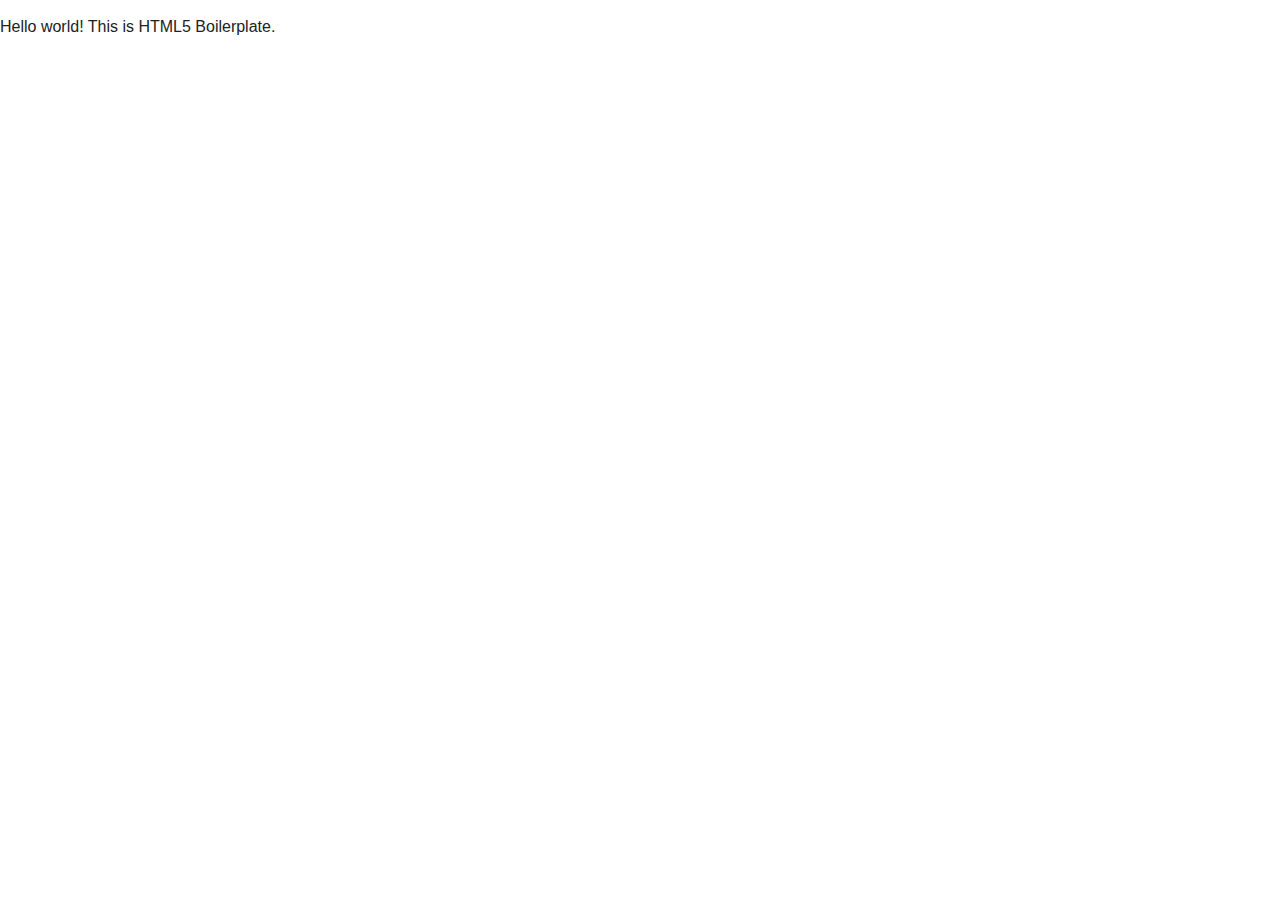
==== index.html @ 3427afd8 "Add Readme.txt" ====
<!doctype html>
<html class="no-js" lang="">
    <head>
        <meta charset="utf-8">
        <meta http-equiv="x-ua-compatible" content="ie=edge">
        <title></title>
        <meta name="description" content="">
        <meta name="viewport" content="width=device-width, initial-scale=1">

        <link rel="apple-touch-icon" href="apple-touch-icon.png">
        <!-- Place favicon.ico in the root directory -->

        <link rel="stylesheet" href="css/normalize.css">
        <link rel="stylesheet" href="css/main.css">
        <script src="js/vendor/modernizr-2.8.3.min.js"></script>
    </head>
    <body>
        <!--[if lt IE 8]>
            <p class="browserupgrade">You are using an <strong>outdated</strong> browser. Please <a href="http://browsehappy.com/">upgrade your browser</a> to improve your experience.</p>
        <![endif]-->

        <!-- Add your site or application content here -->
        <p>Hello world! This is HTML5 Boilerplate.</p>

        <script src="https://code.jquery.com/jquery-1.12.0.min.js"></script>
        <script>window.jQuery || document.write('<script src="js/vendor/jquery-1.12.0.min.js"><\/script>')</script>
        <script src="js/plugins.js"></script>
        <script src="js/main.js"></script>

        <!-- Google Analytics: change UA-XXXXX-X to be your site's ID. -->
        <script>
            (function(b,o,i,l,e,r){b.GoogleAnalyticsObject=l;b[l]||(b[l]=
            function(){(b[l].q=b[l].q||[]).push(arguments)});b[l].l=+new Date;
            e=o.createElement(i);r=o.getElementsByTagName(i)[0];
            e.src='https://www.google-analytics.com/analytics.js';
            r.parentNode.insertBefore(e,r)}(window,document,'script','ga'));
            ga('create','UA-XXXXX-X','auto');ga('send','pageview');
        </script>
    </body>
</html>
---- css/main.css ----
/*! HTML5 Boilerplate v5.3.0 | MIT License | https://html5boilerplate.com/ */

/*
 * What follows is the result of much research on cross-browser styling.
 * Credit left inline and big thanks to Nicolas Gallagher, Jonathan Neal,
 * Kroc Camen, and the H5BP dev community and team.
 */

/* ==========================================================================
   Base styles: opinionated defaults
   ========================================================================== */

html {
    color: #222;
    font-size: 1em;
    line-height: 1.4;
}

/*
 * Remove text-shadow in selection highlight:
 * https://twitter.com/miketaylr/status/12228805301
 *
 * These selection rule sets have to be separate.
 * Customize the background color to match your design.
 */

::-moz-selection {
    background: #b3d4fc;
    text-shadow: none;
}

::selection {
    background: #b3d4fc;
    text-shadow: none;
}

/*
 * A better looking default horizontal rule
 */

hr {
    display: block;
    height: 1px;
    border: 0;
    border-top: 1px solid #ccc;
    margin: 1em 0;
    padding: 0;
}

/*
 * Remove the gap between audio, canvas, iframes,
 * images, videos and the bottom of their containers:
 * https://github.com/h5bp/html5-boilerplate/issues/440
 */

audio,
canvas,
iframe,
img,
svg,
video {
    vertical-align: middle;
}

/*
 * Remove default fieldset styles.
 */

fieldset {
    border: 0;
    margin: 0;
    padding: 0;
}

/*
 * Allow only vertical resizing of textareas.
 */

textarea {
    resize: vertical;
}

/* ==========================================================================
   Browser Upgrade Prompt
   ========================================================================== */

.browserupgrade {
    margin: 0.2em 0;
    background: #ccc;
    color: #000;
    padding: 0.2em 0;
}

/* ==========================================================================
   Author's custom styles
   ========================================================================== */

















/* ==========================================================================
   Helper classes
   ========================================================================== */

/*
 * Hide visually and from screen readers
 */

.hidden {
    display: none !important;
}

/*
 * Hide only visually, but have it available for screen readers:
 * http://snook.ca/archives/html_and_css/hiding-content-for-accessibility
 */

.visuallyhidden {
    border: 0;
    clip: rect(0 0 0 0);
    height: 1px;
    margin: -1px;
    overflow: hidden;
    padding: 0;
    position: absolute;
    width: 1px;
}

/*
 * Extends the .visuallyhidden class to allow the element
 * to be focusable when navigated to via the keyboard:
 * https://www.drupal.org/node/897638
 */

.visuallyhidden.focusable:active,
.visuallyhidden.focusable:focus {
    clip: auto;
    height: auto;
    margin: 0;
    overflow: visible;
    position: static;
    width: auto;
}

/*
 * Hide visually and from screen readers, but maintain layout
 */

.invisible {
    visibility: hidden;
}

/*
 * Clearfix: contain floats
 *
 * For modern browsers
 * 1. The space content is one way to avoid an Opera bug when the
 *    `contenteditable` attribute is included anywhere else in the document.
 *    Otherwise it causes space to appear at the top and bottom of elements
 *    that receive the `clearfix` class.
 * 2. The use of `table` rather than `block` is only necessary if using
 *    `:before` to contain the top-margins of child elements.
 */

.clearfix:before,
.clearfix:after {
    content: " "; /* 1 */
    display: table; /* 2 */
}

.clearfix:after {
    clear: both;
}

/* ==========================================================================
   EXAMPLE Media Queries for Responsive Design.
   These examples override the primary ('mobile first') styles.
   Modify as content requires.
   ========================================================================== */

@media only screen and (min-width: 35em) {
    /* Style adjustments for viewports that meet the condition */
}

@media print,
       (-webkit-min-device-pixel-ratio: 1.25),
       (min-resolution: 1.25dppx),
       (min-resolution: 120dpi) {
    /* Style adjustments for high resolution devices */
}

/* ==========================================================================
   Print styles.
   Inlined to avoid the additional HTTP request:
   http://www.phpied.com/delay-loading-your-print-css/
   ========================================================================== */

@media print {
    *,
    *:before,
    *:after,
    *:first-letter,
    *:first-line {
        background: transparent !important;
        color: #000 !important; /* Black prints faster:
                                   http://www.sanbeiji.com/archives/953 */
        box-shadow: none !important;
        text-shadow: none !important;
    }

    a,
    a:visited {
        text-decoration: underline;
    }

    a[href]:after {
        content: " (" attr(href) ")";
    }

    abbr[title]:after {
        content: " (" attr(title) ")";
    }

    /*
     * Don't show links that are fragment identifiers,
     * or use the `javascript:` pseudo protocol
     */

    a[href^="#"]:after,
    a[href^="javascript:"]:after {
        content: "";
    }

    pre,
    blockquote {
        border: 1px solid #999;
        page-break-inside: avoid;
    }

    /*
     * Printing Tables:
     * http://css-discuss.incutio.com/wiki/Printing_Tables
     */

    thead {
        display: table-header-group;
    }

    tr,
    img {
        page-break-inside: avoid;
    }

    img {
        max-width: 100% !important;
    }

    p,
    h2,
    h3 {
        orphans: 3;
        widows: 3;
    }

    h2,
    h3 {
        page-break-after: avoid;
    }
}
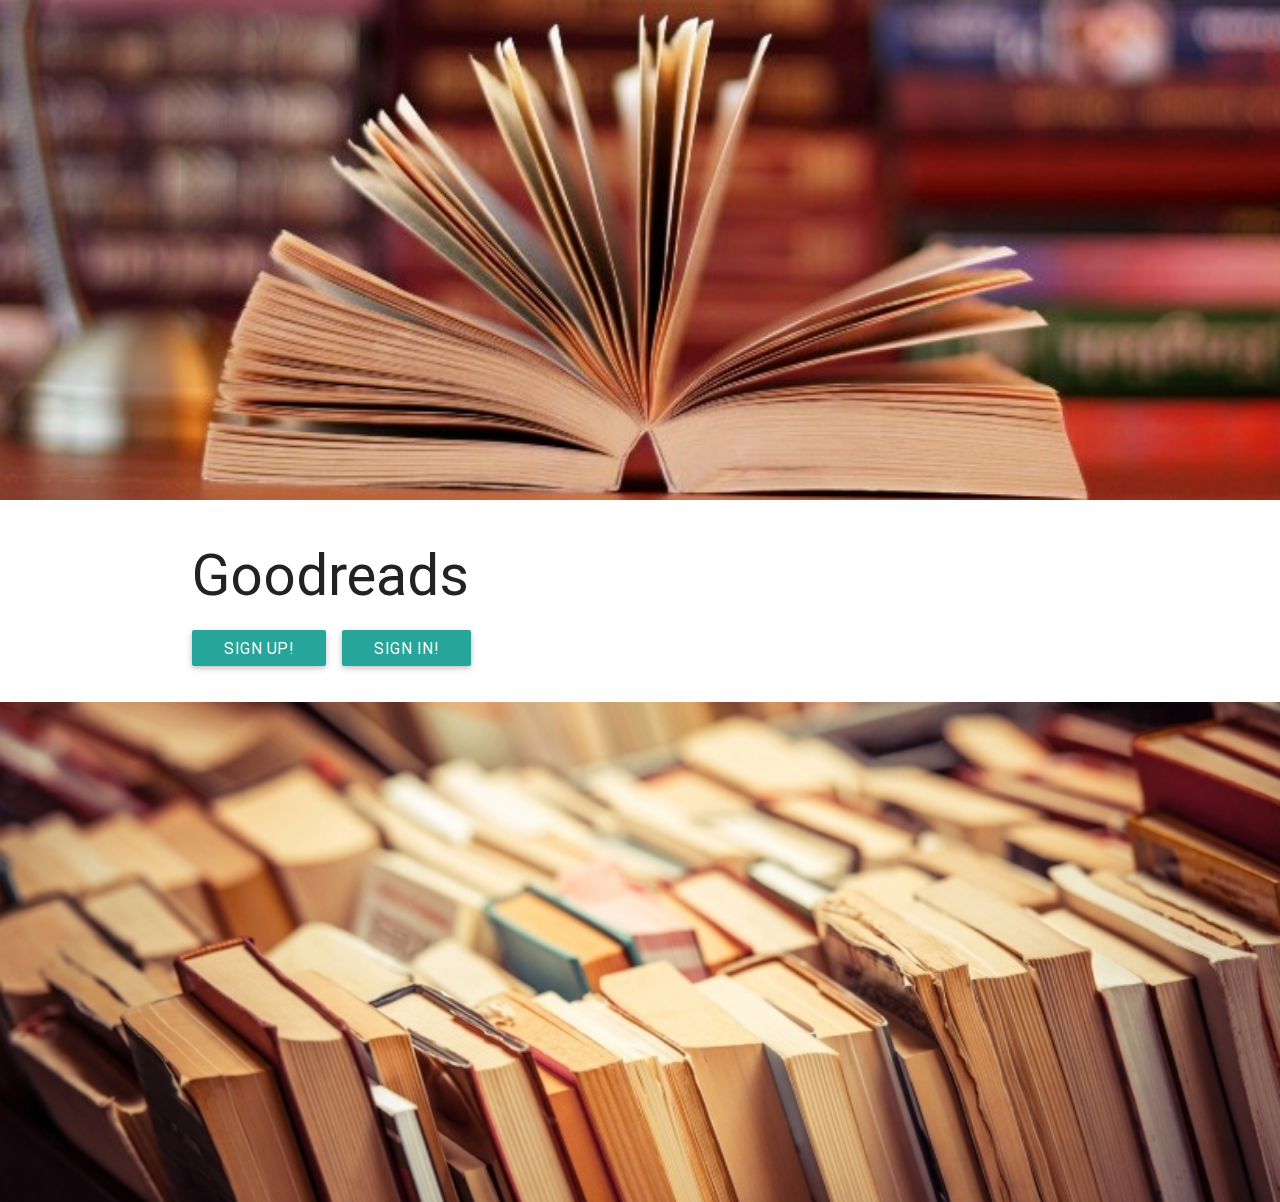
==== commit 85e48f81: "First commit" ====
--- a/index.html
+++ b/index.html
@@ -1,40 +1,115 @@
 <!doctype html>
 <html class="no-js" lang="">
-    <head>
-        <meta charset="utf-8">
-        <meta http-equiv="x-ua-compatible" content="ie=edge">
-        <title></title>
-        <meta name="description" content="">
-        <meta name="viewport" content="width=device-width, initial-scale=1">
+<head>
+    <meta charset="utf-8">
+    <meta http-equiv="x-ua-compatible" content="ie=edge">
+    <title></title>
+    <meta name="description" content="">
+    <meta name="viewport" content="width=device-width, initial-scale=1">
 
-        <link rel="apple-touch-icon" href="apple-touch-icon.png">
-        <!-- Place favicon.ico in the root directory -->
+    <link rel="apple-touch-icon" href="apple-touch-icon.png">
+    <!-- Place favicon.ico in the root directory -->
 
-        <link rel="stylesheet" href="css/normalize.css">
-        <link rel="stylesheet" href="css/main.css">
-        <script src="js/vendor/modernizr-2.8.3.min.js"></script>
-    </head>
-    <body>
-        <!--[if lt IE 8]>
-            <p class="browserupgrade">You are using an <strong>outdated</strong> browser. Please <a href="http://browsehappy.com/">upgrade your browser</a> to improve your experience.</p>
-        <![endif]-->
+    <link rel="stylesheet" href="css/normalize.css">
+    <link href="http://fonts.googleapis.com/icon?family=Material+Icons" rel="stylesheet">
+    <!--Import materialize.css-->
+    <link type="text/css" rel="stylesheet" href="css/materialize.min.css"  media="screen,projection"/>
 
-        <!-- Add your site or application content here -->
-        <p>Hello world! This is HTML5 Boilerplate.</p>
+    <!--Let browser know website is optimized for mobile-->
+    <meta name="viewport" content="width=device-width, initial-scale=1.0"/>
+    <link rel="stylesheet" href="css/main.css">
+    <script src="js/vendor/modernizr-2.8.3.min.js"></script>
+    <script type="text/javascript" src="js/handlebars-v4.0.5.js"></script>
+</head>
+<body>
+    <div class="parallax-container">
+        <div class="parallax"><img src="img/book2.jpg"></div>
+    </div>
+    <div class="section white">
+        <div class="row container">
+          <h2 class="header">Goodreads</h2>
+          
+              <a class="waves-effect waves-light btn modal-trigger" href="#signupmodal">Sign Up!</a>
+              <!-- <div class="row"> -->
+                  
+                      <div id="signupmodal" class="modal">
+                        <form class="col s12" action="php/php_signup.php" method="post">
+                        <div class="modal-content">
+                          <h4>Sign Up</h4>
+                          <div class="row">
+                            <div class="input-field col s12">
+                              <input id="name" name="name" type="text" class="validate" required>
+                              <label for="name">Name</label>
+                            </div>
+                            
+                          </div>
+                          <div class="row">
+                            <div class="input-field col s12">
+                              <input id="password" name="password" type="password" class="validate" required>
+                              <label for="password">Password</label>
+                            </div>
+                          </div>
+                          <div class="row">
+                            <div class="input-field col s12">
+                              <input id="email" name="email" type="email" class="validate" required>
+                              <label for="email">Email</label>
+                            </div>
+                          </div>
+                        </div>
+                        <div class="modal-footer">
+                           <!--<a href="#!" class=" modal-action modal-close waves-effect waves-green btn-flat">Agree</a>-->
+                          <button class="btn waves-effect waves-light" type="submit" name="action">Submit
+                          <i class="material-icons right">send</i>
+                        </div>
+                      </form>
+                      </div>
+                      &nbsp&nbsp
+                  
+              <!-- </div> -->
+              <a class="waves-effect waves-light btn modal-trigger" href="#signinmodal">Sign In!</a>
+              <!-- <div class="row"> -->
+                  
+                      <div id="signinmodal" class="modal">
+                        <form class="col s12" action="php/php_login.php" method="post">
+                        <div class="modal-content">
+                          <h4>Sign In</h4>
+                          <div class="row">
+                            <div class="input-field col s12">
+                              <input id="email" name="email" type="email" class="validate" required>
+                              <label for="email">Email</label>
+                            </div>
+                          </div>
+                          <div class="row">
+                            <div class="input-field col s12">
+                              <input id="password" name="password" type="password" class="validate" required>
+                              <label for="password">Password</label>
+                            </div>
+                          </div>
+                        </div>
+                        <div class="modal-footer">
+                            <button class="btn waves-effect waves-light" type="submit" name="action">Submit
+                          <i class="material-icons right">send</i>
+                        </div>
+                        </form>
+                      </div>
+                  
+              <!-- </div> -->
+          
+        </div>
+    </div>
+    <div class="parallax-container">
+    <div class="parallax"><img src="img/book1.jpg"></div>
 
-        <script src="https://code.jquery.com/jquery-1.12.0.min.js"></script>
-        <script>window.jQuery || document.write('<script src="js/vendor/jquery-1.12.0.min.js"><\/script>')</script>
-        <script src="js/plugins.js"></script>
-        <script src="js/main.js"></script>
+</div>
 
-        <!-- Google Analytics: change UA-XXXXX-X to be your site's ID. -->
-        <script>
-            (function(b,o,i,l,e,r){b.GoogleAnalyticsObject=l;b[l]||(b[l]=
-            function(){(b[l].q=b[l].q||[]).push(arguments)});b[l].l=+new Date;
-            e=o.createElement(i);r=o.getElementsByTagName(i)[0];
-            e.src='https://www.google-analytics.com/analytics.js';
-            r.parentNode.insertBefore(e,r)}(window,document,'script','ga'));
-            ga('create','UA-XXXXX-X','auto');ga('send','pageview');
-        </script>
-    </body>
+
+<script src="https://code.jquery.com/jquery-1.12.0.min.js"></script>
+
+<script type="text/javascript" src="https://code.jquery.com/jquery-2.1.1.min.js"></script>
+<script type="text/javascript" src="js/materialize.min.js"></script>
+<script>window.jQuery || document.write('<script src="js/vendor/jquery-1.12.0.min.js"><\/script>')</script>
+<script src="js/plugins.js"></script>
+<script src="js/main.js"></script>
+
+</body>
 </html>
--- a/css/main.css
+++ b/css/main.css
@@ -14,7 +14,8 @@
     color: #222;
     font-size: 1em;
     line-height: 1.4;
-}
+    background-image: url("../img/bg.jpg");
+
 
 /*
  * Remove text-shadow in selection highlight:
@@ -94,15 +95,6 @@
 /* ==========================================================================
    Author's custom styles
    ========================================================================== */
-
-
-
-
-
-
-
-
-
 
 
 
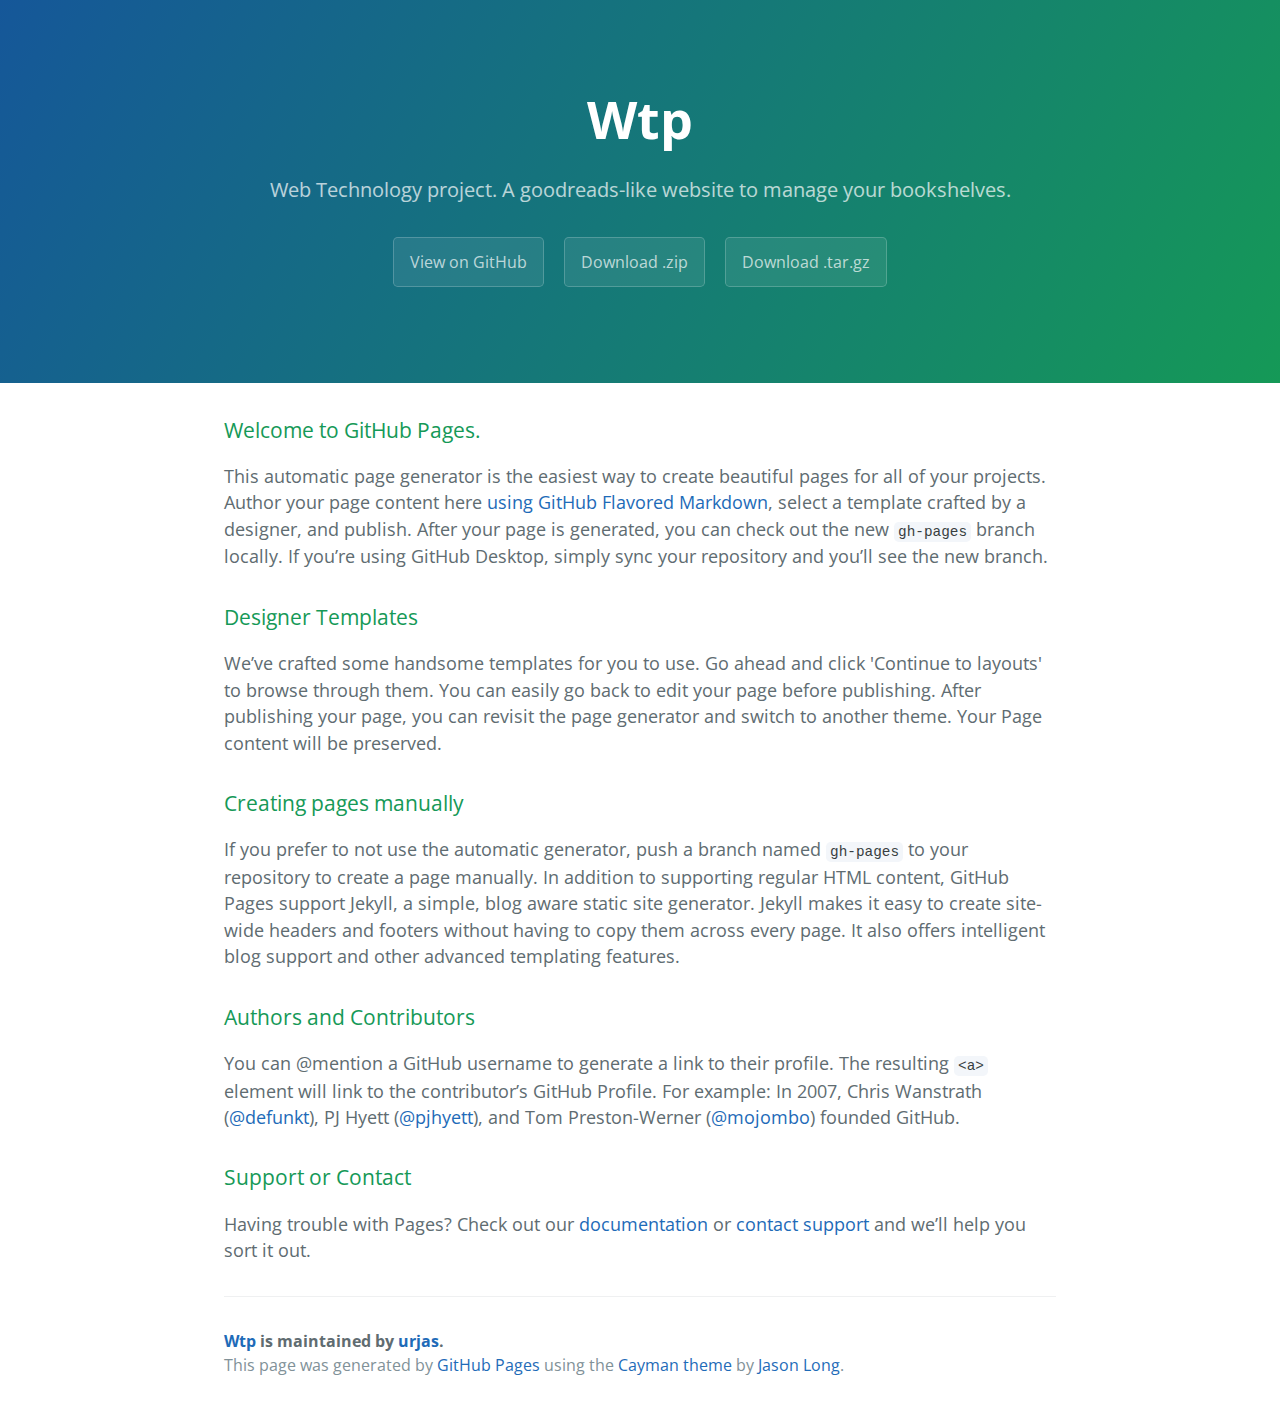
==== commit 49cea329: "Create gh-pages branch via GitHub" ====
--- a/index.html
+++ b/index.html
@@ -1,115 +1,57 @@
-<!doctype html>
-<html class="no-js" lang="">
-<head>
-    <meta charset="utf-8">
-    <meta http-equiv="x-ua-compatible" content="ie=edge">
-    <title></title>
-    <meta name="description" content="">
+<!DOCTYPE html>
+<html lang="en-us">
+  <head>
+    <meta charset="UTF-8">
+    <title>Wtp by urjas</title>
     <meta name="viewport" content="width=device-width, initial-scale=1">
+    <link rel="stylesheet" type="text/css" href="stylesheets/normalize.css" media="screen">
+    <link href='https://fonts.googleapis.com/css?family=Open+Sans:400,700' rel='stylesheet' type='text/css'>
+    <link rel="stylesheet" type="text/css" href="stylesheets/stylesheet.css" media="screen">
+    <link rel="stylesheet" type="text/css" href="stylesheets/github-light.css" media="screen">
+  </head>
+  <body>
+    <section class="page-header">
+      <h1 class="project-name">Wtp</h1>
+      <h2 class="project-tagline">Web Technology project. A goodreads-like website to manage your bookshelves. </h2>
+      <a href="https://github.com/urjas/wtp" class="btn">View on GitHub</a>
+      <a href="https://github.com/urjas/wtp/zipball/master" class="btn">Download .zip</a>
+      <a href="https://github.com/urjas/wtp/tarball/master" class="btn">Download .tar.gz</a>
+    </section>
 
-    <link rel="apple-touch-icon" href="apple-touch-icon.png">
-    <!-- Place favicon.ico in the root directory -->
+    <section class="main-content">
+      <h3>
+<a id="welcome-to-github-pages" class="anchor" href="#welcome-to-github-pages" aria-hidden="true"><span aria-hidden="true" class="octicon octicon-link"></span></a>Welcome to GitHub Pages.</h3>
 
-    <link rel="stylesheet" href="css/normalize.css">
-    <link href="http://fonts.googleapis.com/icon?family=Material+Icons" rel="stylesheet">
-    <!--Import materialize.css-->
-    <link type="text/css" rel="stylesheet" href="css/materialize.min.css"  media="screen,projection"/>
+<p>This automatic page generator is the easiest way to create beautiful pages for all of your projects. Author your page content here <a href="https://guides.github.com/features/mastering-markdown/">using GitHub Flavored Markdown</a>, select a template crafted by a designer, and publish. After your page is generated, you can check out the new <code>gh-pages</code> branch locally. If you’re using GitHub Desktop, simply sync your repository and you’ll see the new branch.</p>
 
-    <!--Let browser know website is optimized for mobile-->
-    <meta name="viewport" content="width=device-width, initial-scale=1.0"/>
-    <link rel="stylesheet" href="css/main.css">
-    <script src="js/vendor/modernizr-2.8.3.min.js"></script>
-    <script type="text/javascript" src="js/handlebars-v4.0.5.js"></script>
-</head>
-<body>
-    <div class="parallax-container">
-        <div class="parallax"><img src="img/book2.jpg"></div>
-    </div>
-    <div class="section white">
-        <div class="row container">
-          <h2 class="header">Goodreads</h2>
-          
-              <a class="waves-effect waves-light btn modal-trigger" href="#signupmodal">Sign Up!</a>
-              <!-- <div class="row"> -->
-                  
-                      <div id="signupmodal" class="modal">
-                        <form class="col s12" action="php/php_signup.php" method="post">
-                        <div class="modal-content">
-                          <h4>Sign Up</h4>
-                          <div class="row">
-                            <div class="input-field col s12">
-                              <input id="name" name="name" type="text" class="validate" required>
-                              <label for="name">Name</label>
-                            </div>
-                            
-                          </div>
-                          <div class="row">
-                            <div class="input-field col s12">
-                              <input id="password" name="password" type="password" class="validate" required>
-                              <label for="password">Password</label>
-                            </div>
-                          </div>
-                          <div class="row">
-                            <div class="input-field col s12">
-                              <input id="email" name="email" type="email" class="validate" required>
-                              <label for="email">Email</label>
-                            </div>
-                          </div>
-                        </div>
-                        <div class="modal-footer">
-                           <!--<a href="#!" class=" modal-action modal-close waves-effect waves-green btn-flat">Agree</a>-->
-                          <button class="btn waves-effect waves-light" type="submit" name="action">Submit
-                          <i class="material-icons right">send</i>
-                        </div>
-                      </form>
-                      </div>
-                      &nbsp&nbsp
-                  
-              <!-- </div> -->
-              <a class="waves-effect waves-light btn modal-trigger" href="#signinmodal">Sign In!</a>
-              <!-- <div class="row"> -->
-                  
-                      <div id="signinmodal" class="modal">
-                        <form class="col s12" action="php/php_login.php" method="post">
-                        <div class="modal-content">
-                          <h4>Sign In</h4>
-                          <div class="row">
-                            <div class="input-field col s12">
-                              <input id="email" name="email" type="email" class="validate" required>
-                              <label for="email">Email</label>
-                            </div>
-                          </div>
-                          <div class="row">
-                            <div class="input-field col s12">
-                              <input id="password" name="password" type="password" class="validate" required>
-                              <label for="password">Password</label>
-                            </div>
-                          </div>
-                        </div>
-                        <div class="modal-footer">
-                            <button class="btn waves-effect waves-light" type="submit" name="action">Submit
-                          <i class="material-icons right">send</i>
-                        </div>
-                        </form>
-                      </div>
-                  
-              <!-- </div> -->
-          
-        </div>
-    </div>
-    <div class="parallax-container">
-    <div class="parallax"><img src="img/book1.jpg"></div>
+<h3>
+<a id="designer-templates" class="anchor" href="#designer-templates" aria-hidden="true"><span aria-hidden="true" class="octicon octicon-link"></span></a>Designer Templates</h3>
 
-</div>
+<p>We’ve crafted some handsome templates for you to use. Go ahead and click 'Continue to layouts' to browse through them. You can easily go back to edit your page before publishing. After publishing your page, you can revisit the page generator and switch to another theme. Your Page content will be preserved.</p>
 
+<h3>
+<a id="creating-pages-manually" class="anchor" href="#creating-pages-manually" aria-hidden="true"><span aria-hidden="true" class="octicon octicon-link"></span></a>Creating pages manually</h3>
 
-<script src="https://code.jquery.com/jquery-1.12.0.min.js"></script>
+<p>If you prefer to not use the automatic generator, push a branch named <code>gh-pages</code> to your repository to create a page manually. In addition to supporting regular HTML content, GitHub Pages support Jekyll, a simple, blog aware static site generator. Jekyll makes it easy to create site-wide headers and footers without having to copy them across every page. It also offers intelligent blog support and other advanced templating features.</p>
 
-<script type="text/javascript" src="https://code.jquery.com/jquery-2.1.1.min.js"></script>
-<script type="text/javascript" src="js/materialize.min.js"></script>
-<script>window.jQuery || document.write('<script src="js/vendor/jquery-1.12.0.min.js"><\/script>')</script>
-<script src="js/plugins.js"></script>
-<script src="js/main.js"></script>
+<h3>
+<a id="authors-and-contributors" class="anchor" href="#authors-and-contributors" aria-hidden="true"><span aria-hidden="true" class="octicon octicon-link"></span></a>Authors and Contributors</h3>
 
-</body>
+<p>You can @mention a GitHub username to generate a link to their profile. The resulting <code>&lt;a&gt;</code> element will link to the contributor’s GitHub Profile. For example: In 2007, Chris Wanstrath (<a href="https://github.com/defunkt" class="user-mention">@defunkt</a>), PJ Hyett (<a href="https://github.com/pjhyett" class="user-mention">@pjhyett</a>), and Tom Preston-Werner (<a href="https://github.com/mojombo" class="user-mention">@mojombo</a>) founded GitHub.</p>
+
+<h3>
+<a id="support-or-contact" class="anchor" href="#support-or-contact" aria-hidden="true"><span aria-hidden="true" class="octicon octicon-link"></span></a>Support or Contact</h3>
+
+<p>Having trouble with Pages? Check out our <a href="https://help.github.com/pages">documentation</a> or <a href="https://github.com/contact">contact support</a> and we’ll help you sort it out.</p>
+
+      <footer class="site-footer">
+        <span class="site-footer-owner"><a href="https://github.com/urjas/wtp">Wtp</a> is maintained by <a href="https://github.com/urjas">urjas</a>.</span>
+
+        <span class="site-footer-credits">This page was generated by <a href="https://pages.github.com">GitHub Pages</a> using the <a href="https://github.com/jasonlong/cayman-theme">Cayman theme</a> by <a href="https://twitter.com/jasonlong">Jason Long</a>.</span>
+      </footer>
+
+    </section>
+
+  
+  </body>
 </html>
--- a/stylesheets/stylesheet.css
+++ b/stylesheets/stylesheet.css
@@ -0,0 +1,245 @@
+* {
+  box-sizing: border-box; }
+
+body {
+  padding: 0;
+  margin: 0;
+  font-family: "Open Sans", "Helvetica Neue", Helvetica, Arial, sans-serif;
+  font-size: 16px;
+  line-height: 1.5;
+  color: #606c71; }
+
+a {
+  color: #1e6bb8;
+  text-decoration: none; }
+  a:hover {
+    text-decoration: underline; }
+
+.btn {
+  display: inline-block;
+  margin-bottom: 1rem;
+  color: rgba(255, 255, 255, 0.7);
+  background-color: rgba(255, 255, 255, 0.08);
+  border-color: rgba(255, 255, 255, 0.2);
+  border-style: solid;
+  border-width: 1px;
+  border-radius: 0.3rem;
+  transition: color 0.2s, background-color 0.2s, border-color 0.2s; }
+  .btn + .btn {
+    margin-left: 1rem; }
+
+.btn:hover {
+  color: rgba(255, 255, 255, 0.8);
+  text-decoration: none;
+  background-color: rgba(255, 255, 255, 0.2);
+  border-color: rgba(255, 255, 255, 0.3); }
+
+@media screen and (min-width: 64em) {
+  .btn {
+    padding: 0.75rem 1rem; } }
+
+@media screen and (min-width: 42em) and (max-width: 64em) {
+  .btn {
+    padding: 0.6rem 0.9rem;
+    font-size: 0.9rem; } }
+
+@media screen and (max-width: 42em) {
+  .btn {
+    display: block;
+    width: 100%;
+    padding: 0.75rem;
+    font-size: 0.9rem; }
+    .btn + .btn {
+      margin-top: 1rem;
+      margin-left: 0; } }
+
+.page-header {
+  color: #fff;
+  text-align: center;
+  background-color: #159957;
+  background-image: linear-gradient(120deg, #155799, #159957); }
+
+@media screen and (min-width: 64em) {
+  .page-header {
+    padding: 5rem 6rem; } }
+
+@media screen and (min-width: 42em) and (max-width: 64em) {
+  .page-header {
+    padding: 3rem 4rem; } }
+
+@media screen and (max-width: 42em) {
+  .page-header {
+    padding: 2rem 1rem; } }
+
+.project-name {
+  margin-top: 0;
+  margin-bottom: 0.1rem; }
+
+@media screen and (min-width: 64em) {
+  .project-name {
+    font-size: 3.25rem; } }
+
+@media screen and (min-width: 42em) and (max-width: 64em) {
+  .project-name {
+    font-size: 2.25rem; } }
+
+@media screen and (max-width: 42em) {
+  .project-name {
+    font-size: 1.75rem; } }
+
+.project-tagline {
+  margin-bottom: 2rem;
+  font-weight: normal;
+  opacity: 0.7; }
+
+@media screen and (min-width: 64em) {
+  .project-tagline {
+    font-size: 1.25rem; } }
+
+@media screen and (min-width: 42em) and (max-width: 64em) {
+  .project-tagline {
+    font-size: 1.15rem; } }
+
+@media screen and (max-width: 42em) {
+  .project-tagline {
+    font-size: 1rem; } }
+
+.main-content :first-child {
+  margin-top: 0; }
+.main-content img {
+  max-width: 100%; }
+.main-content h1, .main-content h2, .main-content h3, .main-content h4, .main-content h5, .main-content h6 {
+  margin-top: 2rem;
+  margin-bottom: 1rem;
+  font-weight: normal;
+  color: #159957; }
+.main-content p {
+  margin-bottom: 1em; }
+.main-content code {
+  padding: 2px 4px;
+  font-family: Consolas, "Liberation Mono", Menlo, Courier, monospace;
+  font-size: 0.9rem;
+  color: #383e41;
+  background-color: #f3f6fa;
+  border-radius: 0.3rem; }
+.main-content pre {
+  padding: 0.8rem;
+  margin-top: 0;
+  margin-bottom: 1rem;
+  font: 1rem Consolas, "Liberation Mono", Menlo, Courier, monospace;
+  color: #567482;
+  word-wrap: normal;
+  background-color: #f3f6fa;
+  border: solid 1px #dce6f0;
+  border-radius: 0.3rem; }
+  .main-content pre > code {
+    padding: 0;
+    margin: 0;
+    font-size: 0.9rem;
+    color: #567482;
+    word-break: normal;
+    white-space: pre;
+    background: transparent;
+    border: 0; }
+.main-content .highlight {
+  margin-bottom: 1rem; }
+  .main-content .highlight pre {
+    margin-bottom: 0;
+    word-break: normal; }
+.main-content .highlight pre, .main-content pre {
+  padding: 0.8rem;
+  overflow: auto;
+  font-size: 0.9rem;
+  line-height: 1.45;
+  border-radius: 0.3rem; }
+.main-content pre code, .main-content pre tt {
+  display: inline;
+  max-width: initial;
+  padding: 0;
+  margin: 0;
+  overflow: initial;
+  line-height: inherit;
+  word-wrap: normal;
+  background-color: transparent;
+  border: 0; }
+  .main-content pre code:before, .main-content pre code:after, .main-content pre tt:before, .main-content pre tt:after {
+    content: normal; }
+.main-content ul, .main-content ol {
+  margin-top: 0; }
+.main-content blockquote {
+  padding: 0 1rem;
+  margin-left: 0;
+  color: #819198;
+  border-left: 0.3rem solid #dce6f0; }
+  .main-content blockquote > :first-child {
+    margin-top: 0; }
+  .main-content blockquote > :last-child {
+    margin-bottom: 0; }
+.main-content table {
+  display: block;
+  width: 100%;
+  overflow: auto;
+  word-break: normal;
+  word-break: keep-all; }
+  .main-content table th {
+    font-weight: bold; }
+  .main-content table th, .main-content table td {
+    padding: 0.5rem 1rem;
+    border: 1px solid #e9ebec; }
+.main-content dl {
+  padding: 0; }
+  .main-content dl dt {
+    padding: 0;
+    margin-top: 1rem;
+    font-size: 1rem;
+    font-weight: bold; }
+  .main-content dl dd {
+    padding: 0;
+    margin-bottom: 1rem; }
+.main-content hr {
+  height: 2px;
+  padding: 0;
+  margin: 1rem 0;
+  background-color: #eff0f1;
+  border: 0; }
+
+@media screen and (min-width: 64em) {
+  .main-content {
+    max-width: 64rem;
+    padding: 2rem 6rem;
+    margin: 0 auto;
+    font-size: 1.1rem; } }
+
+@media screen and (min-width: 42em) and (max-width: 64em) {
+  .main-content {
+    padding: 2rem 4rem;
+    font-size: 1.1rem; } }
+
+@media screen and (max-width: 42em) {
+  .main-content {
+    padding: 2rem 1rem;
+    font-size: 1rem; } }
+
+.site-footer {
+  padding-top: 2rem;
+  margin-top: 2rem;
+  border-top: solid 1px #eff0f1; }
+
+.site-footer-owner {
+  display: block;
+  font-weight: bold; }
+
+.site-footer-credits {
+  color: #819198; }
+
+@media screen and (min-width: 64em) {
+  .site-footer {
+    font-size: 1rem; } }
+
+@media screen and (min-width: 42em) and (max-width: 64em) {
+  .site-footer {
+    font-size: 1rem; } }
+
+@media screen and (max-width: 42em) {
+  .site-footer {
+    font-size: 0.9rem; } }
--- a/stylesheets/github-light.css
+++ b/stylesheets/github-light.css
@@ -0,0 +1,124 @@
+/*
+The MIT License (MIT)
+
+Copyright (c) 2016 GitHub, Inc.
+
+Permission is hereby granted, free of charge, to any person obtaining a copy
+of this software and associated documentation files (the "Software"), to deal
+in the Software without restriction, including without limitation the rights
+to use, copy, modify, merge, publish, distribute, sublicense, and/or sell
+copies of the Software, and to permit persons to whom the Software is
+furnished to do so, subject to the following conditions:
+
+The above copyright notice and this permission notice shall be included in all
+copies or substantial portions of the Software.
+
+THE SOFTWARE IS PROVIDED "AS IS", WITHOUT WARRANTY OF ANY KIND, EXPRESS OR
+IMPLIED, INCLUDING BUT NOT LIMITED TO THE WARRANTIES OF MERCHANTABILITY,
+FITNESS FOR A PARTICULAR PURPOSE AND NONINFRINGEMENT. IN NO EVENT SHALL THE
+AUTHORS OR COPYRIGHT HOLDERS BE LIABLE FOR ANY CLAIM, DAMAGES OR OTHER
+LIABILITY, WHETHER IN AN ACTION OF CONTRACT, TORT OR OTHERWISE, ARISING FROM,
+OUT OF OR IN CONNECTION WITH THE SOFTWARE OR THE USE OR OTHER DEALINGS IN THE
+SOFTWARE.
+
+*/
+
+.pl-c /* comment */ {
+  color: #969896;
+}
+
+.pl-c1 /* constant, variable.other.constant, support, meta.property-name, support.constant, support.variable, meta.module-reference, markup.raw, meta.diff.header */,
+.pl-s .pl-v /* string variable */ {
+  color: #0086b3;
+}
+
+.pl-e /* entity */,
+.pl-en /* entity.name */ {
+  color: #795da3;
+}
+
+.pl-smi /* variable.parameter.function, storage.modifier.package, storage.modifier.import, storage.type.java, variable.other */,
+.pl-s .pl-s1 /* string source */ {
+  color: #333;
+}
+
+.pl-ent /* entity.name.tag */ {
+  color: #63a35c;
+}
+
+.pl-k /* keyword, storage, storage.type */ {
+  color: #a71d5d;
+}
+
+.pl-s /* string */,
+.pl-pds /* punctuation.definition.string, string.regexp.character-class */,
+.pl-s .pl-pse .pl-s1 /* string punctuation.section.embedded source */,
+.pl-sr /* string.regexp */,
+.pl-sr .pl-cce /* string.regexp constant.character.escape */,
+.pl-sr .pl-sre /* string.regexp source.ruby.embedded */,
+.pl-sr .pl-sra /* string.regexp string.regexp.arbitrary-repitition */ {
+  color: #183691;
+}
+
+.pl-v /* variable */ {
+  color: #ed6a43;
+}
+
+.pl-id /* invalid.deprecated */ {
+  color: #b52a1d;
+}
+
+.pl-ii /* invalid.illegal */ {
+  color: #f8f8f8;
+  background-color: #b52a1d;
+}
+
+.pl-sr .pl-cce /* string.regexp constant.character.escape */ {
+  font-weight: bold;
+  color: #63a35c;
+}
+
+.pl-ml /* markup.list */ {
+  color: #693a17;
+}
+
+.pl-mh /* markup.heading */,
+.pl-mh .pl-en /* markup.heading entity.name */,
+.pl-ms /* meta.separator */ {
+  font-weight: bold;
+  color: #1d3e81;
+}
+
+.pl-mq /* markup.quote */ {
+  color: #008080;
+}
+
+.pl-mi /* markup.italic */ {
+  font-style: italic;
+  color: #333;
+}
+
+.pl-mb /* markup.bold */ {
+  font-weight: bold;
+  color: #333;
+}
+
+.pl-md /* markup.deleted, meta.diff.header.from-file */ {
+  color: #bd2c00;
+  background-color: #ffecec;
+}
+
+.pl-mi1 /* markup.inserted, meta.diff.header.to-file */ {
+  color: #55a532;
+  background-color: #eaffea;
+}
+
+.pl-mdr /* meta.diff.range */ {
+  font-weight: bold;
+  color: #795da3;
+}
+
+.pl-mo /* meta.output */ {
+  color: #1d3e81;
+}
+
